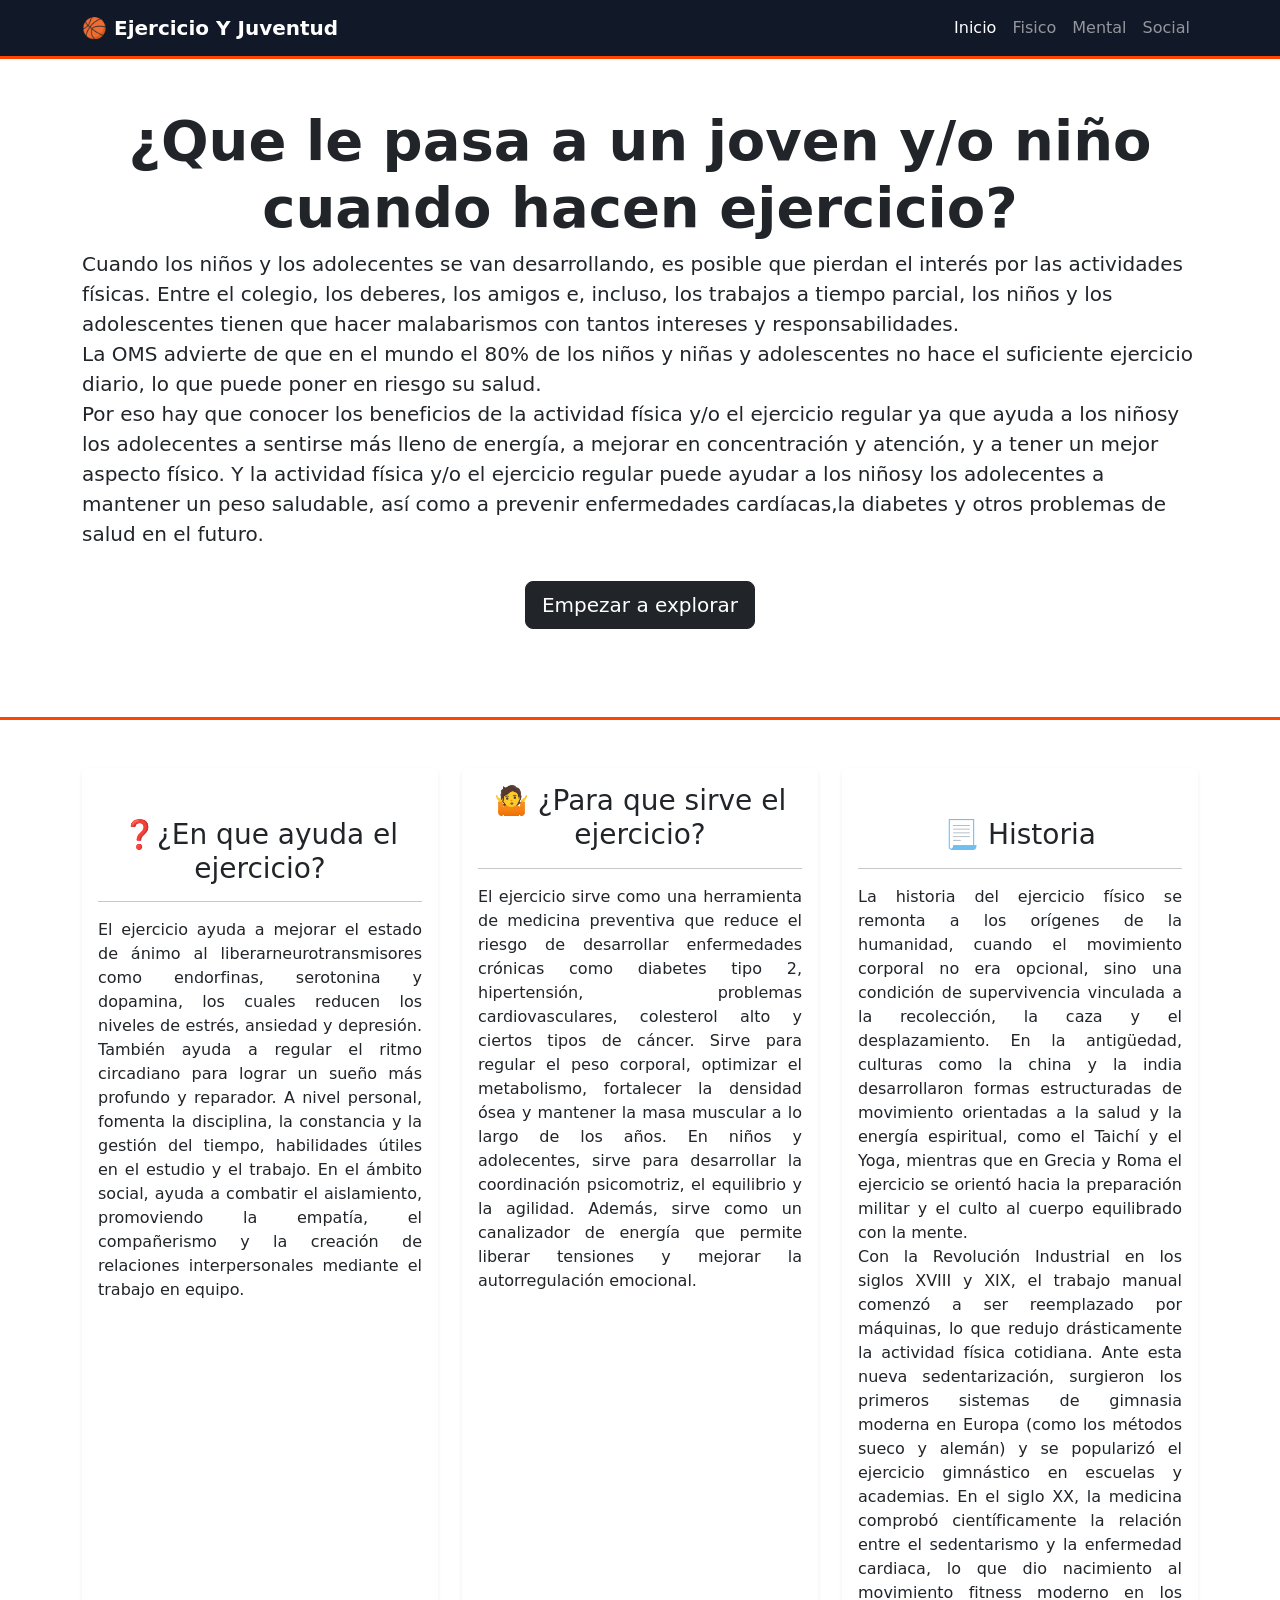
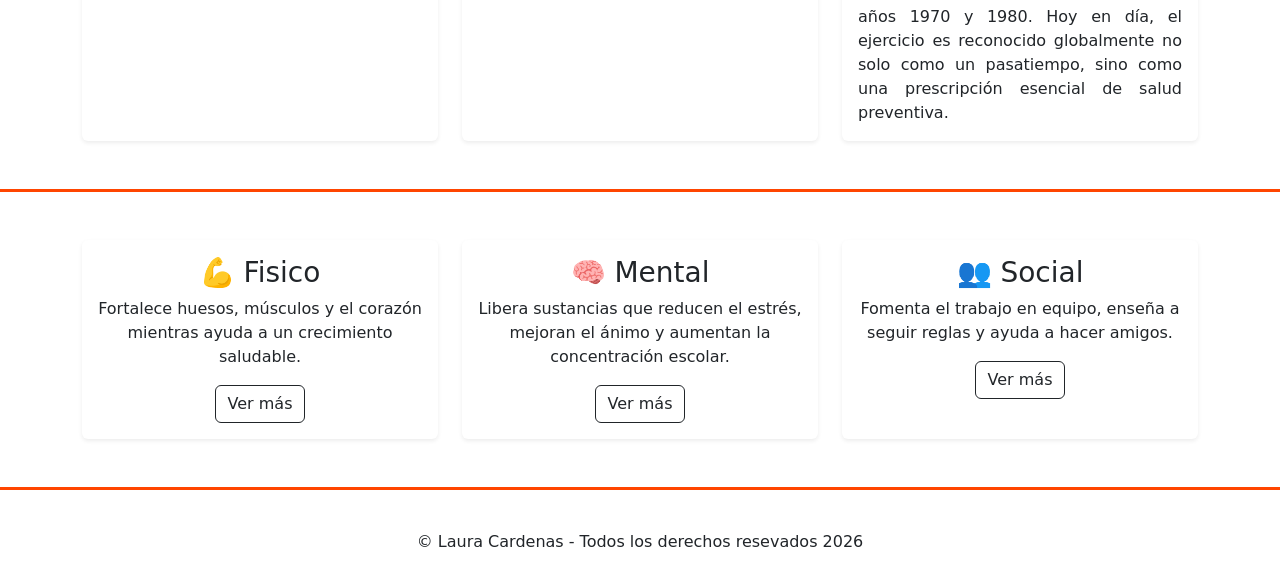
==== index.html @ 8fd39efa "se sube el portal web" ====
<!DOCTYPE html>
<html lang="es">

<head>
    <meta charset="UTF-8">
    <meta name="viewport" content="width=device-width, initial-scale=1.0">
    <title>Deporte en Niños y Jóvenes - Inicio</title>
    <!-- CSS de Bootstrap 5 -->
    <link href="https://cdn.jsdelivr.net/npm/bootstrap@5.3.2/dist/css/bootstrap.min.css" rel="stylesheet">
    <!-- CSS propio -->
    <link rel="stylesheet" href="CSS/estilo.css">
</head>

<body>

    <!-- MENÚ DE NAVEGACIÓN -->
    <nav class="navbar navbar-expand-lg navbar-dark sticky-top">
        <div class="container">
            <a class="navbar-brand fw-bold" href="index.html">🏀 Ejercicio Y Juventud</a>
            <button class="navbar-toggler" type="button" data-bs-toggle="collapse" data-bs-target="#menu">
                <span class="navbar-toggler-icon"></span>
            </button>
            <div class="collapse navbar-collapse" id="menu">
                <ul class="navbar-nav ms-auto">
                    <li class="nav-item"><a class="nav-link active" href="index.html">Inicio</a></li>
                    <li class="nav-item"><a class="nav-link" href="fisico.html">Fisico</a></li>
                    <li class="nav-item"><a class="nav-link" href="mental.html">Mental</a></li>
                    <li class="nav-item"><a class="nav-link" href="social.html">Social</a></li>
                </ul>
            </div>
        </div>
    </nav>

    <header class="py-5  ">
        <div class="container">
            <h1 class="display-4 fw-bold text-center">¿Que le pasa a un joven y/o niño cuando hacen ejercicio?</h1>
            <p class="lead text-justify">

                Cuando los niños y los adolecentes se van desarrollando, es posible que pierdan el interés
                por las actividades físicas. Entre el colegio, los deberes, los amigos e, incluso, los trabajos a tiempo
                parcial, los niños y los adolescentes tienen que hacer malabarismos con tantos intereses y
                responsabilidades. <br>

                La OMS advierte de que en el mundo el 80% de los niños y niñas y adolescentes
                no hace el suficiente ejercicio diario, lo que puede poner en riesgo su salud. <br>

                Por eso hay que conocer los beneficios de la actividad física y/o el ejercicio regular ya que ayuda a
                los niñosy los adolecentes a sentirse más lleno de energía, a mejorar en concentración y atención, y a
                tener un mejor aspecto físico. Y la actividad física y/o el ejercicio regular puede ayudar a los niñosy
                los adolecentes a mantener un peso saludable, así como a prevenir enfermedades cardíacas,la diabetes y
                otros problemas de salud en el futuro. <br>

            </p>
            <div class="text-center">
                <a href="#inicio" class="btn btn-dark btn-lg mt-3">Empezar a explorar</a>
            </div>
        </div>
    </header>

    <hr class="linea" id="inicio">

    <section class="container my-5">
        <div class="row text-center g-4">

            <div class="col-md-4">
                <div class="card h-100 shadow-sm border-0">
                    <div class="card-body">
                        <h3 class="card-title"><br>❓¿En que ayuda el ejercicio?</h3>
                        <hr>
                        <p class="card-text texto-justificado">
                            El ejercicio ayuda a mejorar el estado de ánimo al liberarneurotransmisores
                            como endorfinas, serotonina y dopamina, los cuales reducen los niveles de estrés, ansiedad y
                            depresión. También ayuda a regular el ritmo circadiano para lograr un sueño más profundo y
                            reparador. A nivel personal, fomenta la disciplina, la constancia y la gestión del tiempo,
                            habilidades útiles en el estudio y el trabajo. En el ámbito social, ayuda a combatir el
                            aislamiento, promoviendo la empatía, el compañerismo y la creación de relaciones
                            interpersonales mediante el trabajo en equipo.</p>
                    </div>
                </div>
            </div>

            <div class="col-md-4">
                <div class="card h-100 shadow-sm border-0">
                    <div class="card-body">
                        <h3 class="card-title">🤷 ¿Para que sirve el ejercicio?</h3>
                        <hr>
                        <p class="card-text texto-justificado">
                            El ejercicio sirve como una herramienta de medicina preventiva que reduce el
                            riesgo de desarrollar enfermedades crónicas como diabetes tipo 2, hipertensión, problemas
                            cardiovasculares, colesterol alto y ciertos tipos de cáncer. Sirve para regular el peso
                            corporal, optimizar el metabolismo, fortalecer la densidad ósea y mantener la masa muscular
                            a lo largo de los años. En niños y adolecentes, sirve para desarrollar la coordinación
                            psicomotriz, el equilibrio y la agilidad. Además, sirve como un canalizador de energía que
                            permite liberar tensiones y mejorar la autorregulación emocional.</p>
                    </div>
                </div>
            </div>

            <div class="col-md-4">
                <div class="card h-100 shadow-sm border-0">
                    <div class="card-body text">
                        <h3 class="card-title"><br>📃 Historia</h3>
                        <hr>
                        <p class="card-text texto-justificado">
                            La historia del ejercicio físico se remonta a los orígenes de la humanidad,
                            cuando el movimiento corporal no era opcional, sino una condición de supervivencia vinculada
                            a la recolección, la caza y el desplazamiento. En la antigüedad, culturas como la china y la
                            india desarrollaron formas estructuradas de movimiento orientadas a la salud y la energía
                            espiritual, como el Taichí y el Yoga, mientras que en Grecia y Roma el ejercicio se orientó
                            hacia la preparación militar y el culto al cuerpo equilibrado con la mente. <br>

                            Con la Revolución Industrial en los siglos XVIII y XIX, el trabajo manual comenzó a ser
                            reemplazado por máquinas, lo que redujo drásticamente la actividad física cotidiana. Ante
                            esta nueva sedentarización, surgieron los primeros sistemas de gimnasia moderna en Europa
                            (como los métodos sueco y alemán) y se popularizó el ejercicio gimnástico en escuelas y
                            academias. En el siglo XX, la medicina comprobó científicamente la relación entre el
                            sedentarismo y la enfermedad cardiaca, lo que dio nacimiento al movimiento fitness moderno
                            en los años 1970 y 1980. Hoy en día, el ejercicio es reconocido globalmente no solo como un
                            pasatiempo, sino como una prescripción esencial de salud preventiva.</p>
                    </div>
                </div>
            </div>

        </div>
    </section>

    <hr class="linea">

    <section class="container my-5">
        <div class="row text-center g-4">

            <div class="col-md-4">
                <div class="card h-100 shadow-sm border-0">
                    <div class="card-body">
                        <h3 class="card-title">💪 Fisico</h3>
                        <p class="card-text">Fortalece huesos, músculos y el corazón
                            mientras ayuda a un crecimiento saludable.</p>
                        <a href="fisico.html" class="btn btn-outline-dark">Ver más</a>
                    </div>
                </div>
            </div>

            <div class="col-md-4">
                <div class="card h-100 shadow-sm border-0">
                    <div class="card-body">
                        <h3 class="card-title">🧠 Mental</h3>
                        <p class="card-text">Libera sustancias que reducen el estrés,
                            mejoran el ánimo y aumentan la concentración escolar.</p>
                        <a href="mental.html" class="btn btn-outline-dark">Ver más</a>
                    </div>
                </div>
            </div>

            <div class="col-md-4">
                <div class="card h-100 shadow-sm border-0">
                    <div class="card-body">
                        <h3 class="card-title">👥 Social</h3>
                        <p class="card-text">Fomenta el trabajo en equipo, enseña a seguir
                            reglas y ayuda a hacer amigos.</p>
                        <a href="social.html" class="btn btn-outline-dark">Ver más</a>
                    </div>
                </div>
            </div>

        </div>
    </section>

    <hr class="linea">

    <!-- Pie de página -->
    <footer align="center">
        <p>&copy; Laura Cardenas - Todos los derechos resevados 2026</p>
    </footer>

    <script src="https://cdn.jsdelivr.net/npm/bootstrap@5.3.2/dist/js/bootstrap.bundle.min.js"
        crossorigin="anonymous"></script>
</body>

</html>
---- CSS/estilo.css ----
* {
    margin: 0;
    padding: 0;
    box-sizing: border-box;
}

nav {
    background-color: #111827 !important;
    border-bottom: 3px solid orangered;
}

header {
    width: 100vw;
    min-height: 10vh;
    background-color: #fff;
    display: flex;
    flex-direction: column;
    justify-content: center;
    align-items: center;
}

.linea {
    border: none;
    height: 3px;
    background-color: orangered;
    margin: 40px 0 !important;
    opacity: 1 !important;
}

.texto-justificado {
    text-align: justify !important;
}






@media (max-width: 600px) {

    /* 1. Contenedor padre: cambia de fila a columna */
    .contenedor-principal,
    main,
    .wrapper,
    .layout {
        display: flex !important;
        flex-direction: column !important;
        width: 100% !important;
    }

    /* 2. Columna principal (toma todo el ancho y se mantiene arriba) */
    .contenido-principal,
    main section,
    .columna-principal {
        width: 100% !important;
        order: 1;
        /* Garantiza que aparezca primero */
    }

    /* 3. Columna lateral (pasa a ocupar el 100% y se ubica abajo) */
    aside,
    .sidebar,
    .columna-lateral {
        width: 100% !important;
        float: none !important;
        /* Elimina flotados antiguos si usabas float */
        order: 2;
        /* Se posiciona justo debajo del contenido principal */
        margin-top: 20px;
        border-color: #2222e6;
    }
}

/* xxl Extra Extra Large */
@media (max-width: 1400px) {}

/* xl Extra Large */
@media (max-width: 1200px) {}

/* lg Large */
@media (max-width: 992px) {}

/* md Medium */
@media (max-width: 768px) {}

/* sm Small */
@media (max-width: 576px) {}

/* Extra small */
@media (max-width: 575.98px) {}
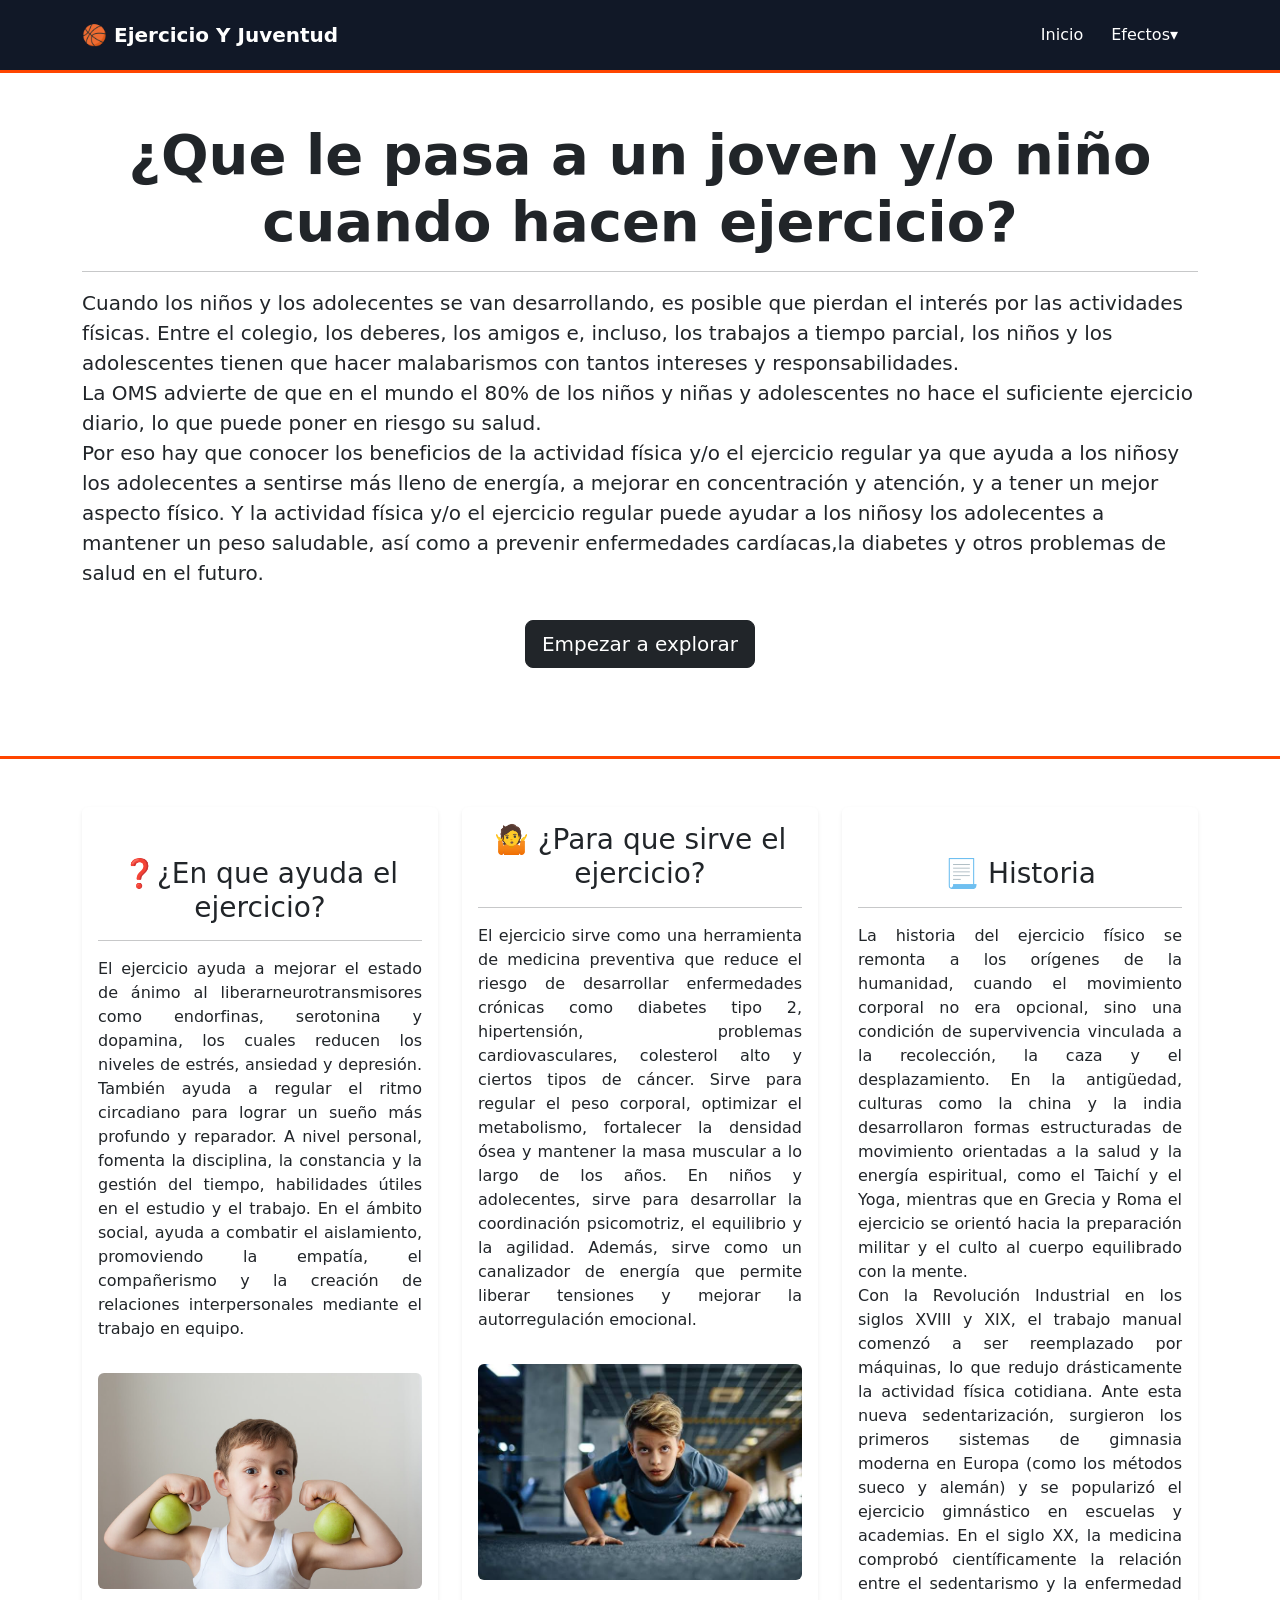
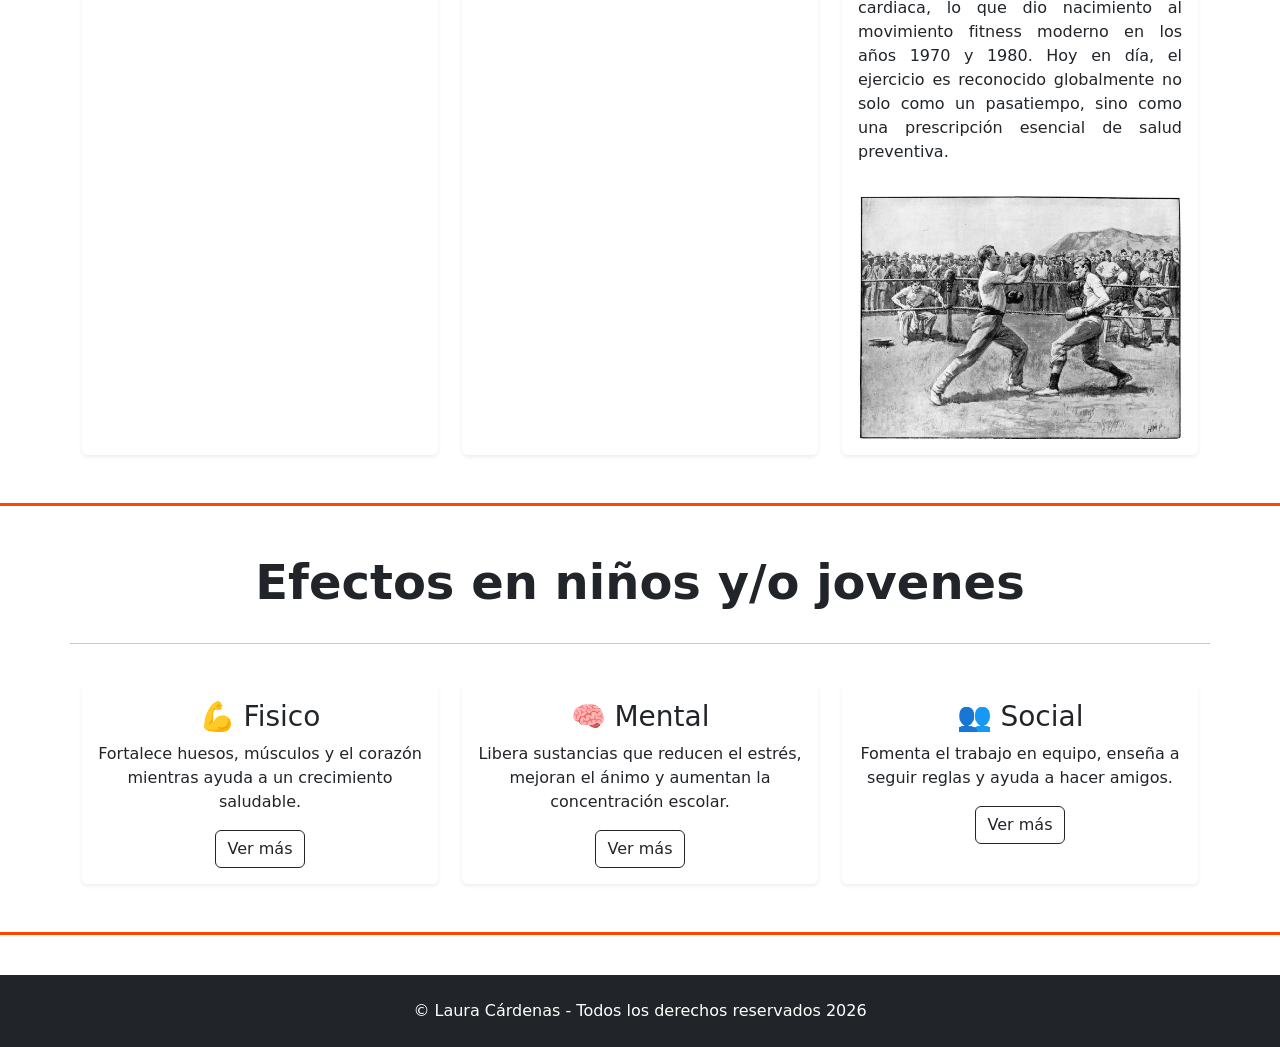
==== commit d7cb3734: "se cambia el navegador agregando un despegable y agregando img en index y fisico" ====
--- a/index.html
+++ b/index.html
@@ -5,15 +5,15 @@
     <meta charset="UTF-8">
     <meta name="viewport" content="width=device-width, initial-scale=1.0">
     <title>Deporte en Niños y Jóvenes - Inicio</title>
-    <!-- CSS de Bootstrap 5 -->
+
     <link href="https://cdn.jsdelivr.net/npm/bootstrap@5.3.2/dist/css/bootstrap.min.css" rel="stylesheet">
-    <!-- CSS propio -->
+
     <link rel="stylesheet" href="CSS/estilo.css">
 </head>
 
 <body>
 
-    <!-- MENÚ DE NAVEGACIÓN -->
+
     <nav class="navbar navbar-expand-lg navbar-dark sticky-top">
         <div class="container">
             <a class="navbar-brand fw-bold" href="index.html">🏀 Ejercicio Y Juventud</a>
@@ -23,9 +23,16 @@
             <div class="collapse navbar-collapse" id="menu">
                 <ul class="navbar-nav ms-auto">
                     <li class="nav-item"><a class="nav-link active" href="index.html">Inicio</a></li>
-                    <li class="nav-item"><a class="nav-link" href="fisico.html">Fisico</a></li>
-                    <li class="nav-item"><a class="nav-link" href="mental.html">Mental</a></li>
-                    <li class="nav-item"><a class="nav-link" href="social.html">Social</a></li>
+                </ul>
+                <ul class="menu">
+                    <li class="dropdown">
+                        <a class="dropbtn">Efectos▾</a>
+                        <ul class="contenido-despegable">
+                            <li><a href="efectos/fisico.html">Fisico</a></li>
+                            <li><a href="efectos/mental.html">Mental</a></li>
+                            <li><a href="efectos/social.html">Social</a></li>
+                        </ul>
+                    </li>
                 </ul>
             </div>
         </div>
@@ -34,6 +41,7 @@
     <header class="py-5  ">
         <div class="container">
             <h1 class="display-4 fw-bold text-center">¿Que le pasa a un joven y/o niño cuando hacen ejercicio?</h1>
+            <hr>
             <p class="lead text-justify">
 
                 Cuando los niños y los adolecentes se van desarrollando, es posible que pierdan el interés
@@ -75,6 +83,7 @@
                             habilidades útiles en el estudio y el trabajo. En el ámbito social, ayuda a combatir el
                             aislamiento, promoviendo la empatía, el compañerismo y la creación de relaciones
                             interpersonales mediante el trabajo en equipo.</p>
+                            <img src="img/enQueAyuda.jpg" alt="¿En que ayuda el ejercicio?" class="img-fluid rounded mt-3">
                     </div>
                 </div>
             </div>
@@ -92,6 +101,7 @@
                             a lo largo de los años. En niños y adolecentes, sirve para desarrollar la coordinación
                             psicomotriz, el equilibrio y la agilidad. Además, sirve como un canalizador de energía que
                             permite liberar tensiones y mejorar la autorregulación emocional.</p>
+                            <img src="img/paraQueSirve.jpg" alt="¿Para que sirve el ejercicio?" class="img-fluid rounded mt-3">
                     </div>
                 </div>
             </div>
@@ -117,6 +127,7 @@
                             sedentarismo y la enfermedad cardiaca, lo que dio nacimiento al movimiento fitness moderno
                             en los años 1970 y 1980. Hoy en día, el ejercicio es reconocido globalmente no solo como un
                             pasatiempo, sino como una prescripción esencial de salud preventiva.</p>
+                            <img src="img/historia.jpg" alt="¿Para que sirve el ejercicio?" class="img-fluid rounded mt-3">
                     </div>
                 </div>
             </div>
@@ -128,7 +139,8 @@
 
     <section class="container my-5">
         <div class="row text-center g-4">
-
+            <h2 class="display-5 fw-bold text-center">Efectos en niños y/o jovenes</h2>
+            <hr>
             <div class="col-md-4">
                 <div class="card h-100 shadow-sm border-0">
                     <div class="card-body">
@@ -168,8 +180,10 @@
     <hr class="linea">
 
     <!-- Pie de página -->
-    <footer align="center">
-        <p>&copy; Laura Cardenas - Todos los derechos resevados 2026</p>
+    <footer class="py-4 text-center text-white bg-dark">
+        <div class="container">
+            <p class="mb-0">&copy; Laura Cárdenas - Todos los derechos reservados 2026</p>
+        </div>
     </footer>
 
     <script src="https://cdn.jsdelivr.net/npm/bootstrap@5.3.2/dist/js/bootstrap.bundle.min.js"
--- a/CSS/estilo.css
+++ b/CSS/estilo.css
@@ -31,45 +31,58 @@
     text-align: justify !important;
 }
 
+.menu {
+  list-style: none;
+  margin: 0;
+  padding: 0;
+  display: flex;
+}
+
+.menu > li {
+  position: relative;
+}
+
+.menu a {
+  display: block;
+  color: white;
+  padding: 15px 20px;
+  text-decoration: none;
+  transition: background 0.3s;
+}
+
+.menu a:hover {
+  background-color: #34495e;
+}
+
+/* Ocultar el submenú por defecto */
+.contenido-despegable {
+  display: none;
+  position: absolute;
+  top: 100%;
+  left: 0;
+  background-color: #34495e;
+  min-width: 180px;
+  list-style: none;
+  box-shadow: 0px 8px 16px rgba(0,0,0,0.2);
+  z-index: 10;
+  padding: 0;
+}
+
+/* Estilos de los enlaces del submenú */
+.contenido-despegable li a {
+  padding: 12px 16px;
+}
+
+.contenido-despegable li a:hover {
+  background-color: #4e6882;
+}
+
+/* Mostrar el submenú al pasar el cursor */
+.dropdown:hover .contenido-despegable {
+  display: block;
+}
 
 
-
-
-
-@media (max-width: 600px) {
-
-    /* 1. Contenedor padre: cambia de fila a columna */
-    .contenedor-principal,
-    main,
-    .wrapper,
-    .layout {
-        display: flex !important;
-        flex-direction: column !important;
-        width: 100% !important;
-    }
-
-    /* 2. Columna principal (toma todo el ancho y se mantiene arriba) */
-    .contenido-principal,
-    main section,
-    .columna-principal {
-        width: 100% !important;
-        order: 1;
-        /* Garantiza que aparezca primero */
-    }
-
-    /* 3. Columna lateral (pasa a ocupar el 100% y se ubica abajo) */
-    aside,
-    .sidebar,
-    .columna-lateral {
-        width: 100% !important;
-        float: none !important;
-        /* Elimina flotados antiguos si usabas float */
-        order: 2;
-        /* Se posiciona justo debajo del contenido principal */
-        margin-top: 20px;
-        border-color: #2222e6;
-    }
-}
 
 /* xxl Extra Extra Large */
 @media (max-width: 1400px) {}
@@ -87,4 +100,4 @@
 @media (max-width: 576px) {}
 
 /* Extra small */
-@media (max-width: 575.98px) {}+@media (max-width: 575.98px) {}
